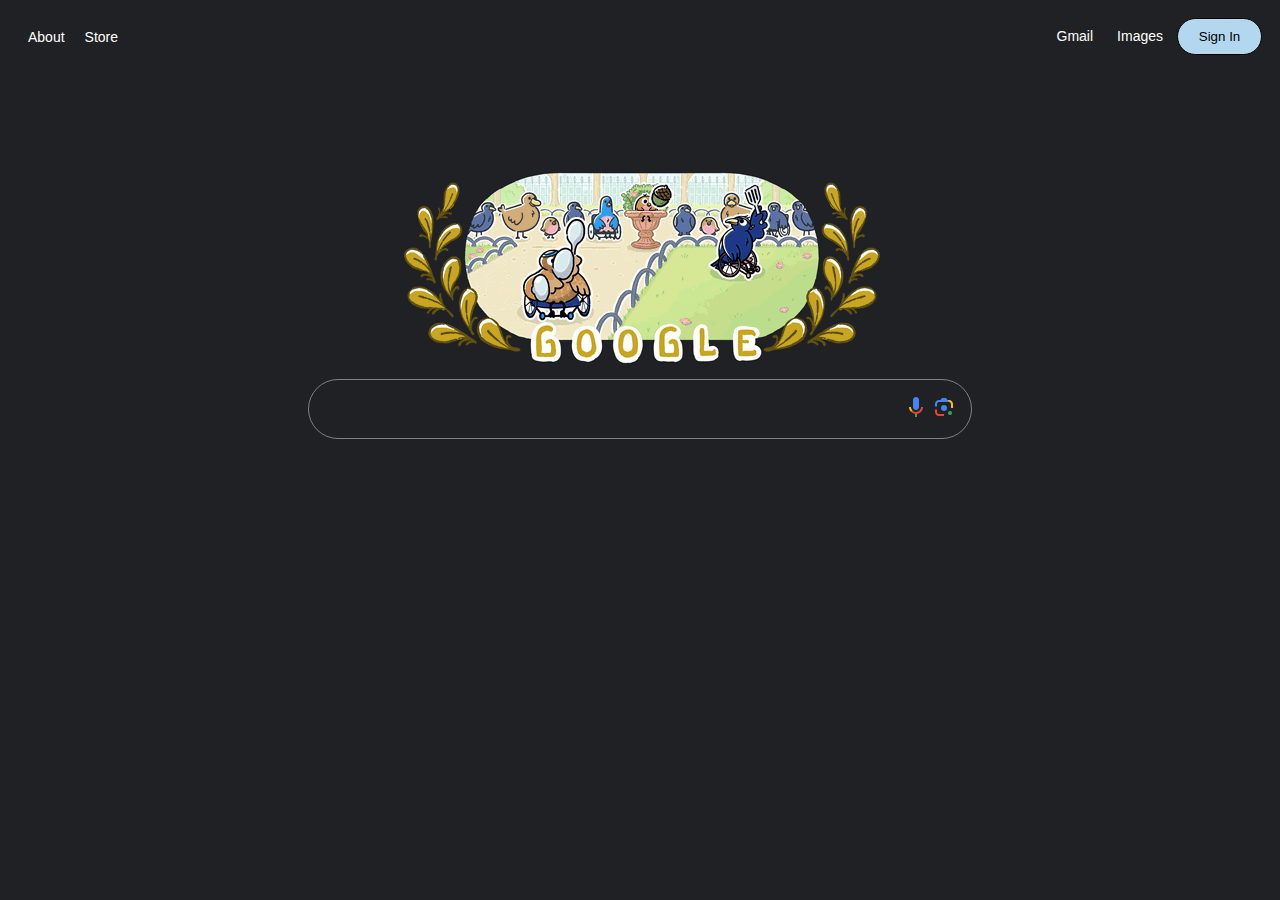
==== index.html @ c117ef8b "Start making google clone" ====
<!DOCTYPE html>
<html lang="en">
<head>
    <meta charset="UTF-8">
    <meta name="viewport" content="width=device-width, initial-scale=1.0">
    <title>NotGoogle</title>

    <link rel="stylesheet" type="text/css" href="css/index.css">
</head>
<body>
    <nav>
        <a href="https://about.google" target="_blank">About</a>
        <a href="https://store.google.com" target="_blank">Store</a>

        <div id="right">
            <div>
                <a href="https://gmail.com" target="_blank">Gmail</a>
                <a href="https://images.google.com" target="_blank">Images</a>
                <button onclick="alert('Sign in??')">Sign In</button>
            </div>

            <!-- <a href="https://about.google/products/" target="_blank">
                <svg focusable="false" viewBox="0 0 24 24"><path d="M6,8c1.1,0 2,-0.9 2,-2s-0.9,-2 -2,-2 -2,0.9 -2,2 0.9,2 2,2zM12,20c1.1,0 2,-0.9 2,-2s-0.9,-2 -2,-2 -2,0.9 -2,2 0.9,2 2,2zM6,20c1.1,0 2,-0.9 2,-2s-0.9,-2 -2,-2 -2,0.9 -2,2 0.9,2 2,2zM6,14c1.1,0 2,-0.9 2,-2s-0.9,-2 -2,-2 -2,0.9 -2,2 0.9,2 2,2zM12,14c1.1,0 2,-0.9 2,-2s-0.9,-2 -2,-2 -2,0.9 -2,2 0.9,2 2,2zM16,6c0,1.1 0.9,2 2,2s2,-0.9 2,-2 -0.9,-2 -2,-2 -2,0.9 -2,2zM12,8c1.1,0 2,-0.9 2,-2s-0.9,-2 -2,-2 -2,0.9 -2,2 0.9,2 2,2zM18,14c1.1,0 2,-0.9 2,-2s-0.9,-2 -2,-2 -2,0.9 -2,2 0.9,2 2,2zM18,20c1.1,0 2,-0.9 2,-2s-0.9,-2 -2,-2 -2,0.9 -2,2 0.9,2 2,2z"></path><image src="https://ssl.gstatic.com/gb/images/bar/al-icon.png" alt=""></image></svg>
            </a> -->
        </div>
    </nav>

    <div id="main">
        <img src="images/paris-games-tennis.gif">

        <div id="search-box">
            <input id="text-input">

            <div id="icons">
                <div>
                    <svg class="goxjub" focusable="false" viewBox="0 0 24 24" xmlns="http://www.w3.org/2000/svg"><path fill="#4285f4" d="m12 15c1.66 0 3-1.31 3-2.97v-7.02c0-1.66-1.34-3.01-3-3.01s-3 1.34-3 3.01v7.02c0 1.66 1.34 2.97 3 2.97z"></path><path fill="#34a853" d="m11 18.08h2v3.92h-2z"></path><path fill="#fbbc04" d="m7.05 16.87c-1.27-1.33-2.05-2.83-2.05-4.87h2c0 1.45 0.56 2.42 1.47 3.38v0.32l-1.15 1.18z"></path><path fill="#ea4335" d="m12 16.93a4.97 5.25 0 0 1 -3.54 -1.55l-1.41 1.49c1.26 1.34 3.02 2.13 4.95 2.13 3.87 0 6.99-2.92 6.99-7h-1.99c0 2.92-2.24 4.93-5 4.93z"></path></svg>
                    <svg class="Gdd5U" focusable="false" viewBox="0 0 192 192" xmlns="http://www.w3.org/2000/svg"><rect fill="none" height="192" width="192"></rect><g><circle fill="#34a853" cx="144.07" cy="144" r="16"></circle><circle fill="#4285f4" cx="96.07" cy="104" r="24"></circle><path fill="#ea4335" d="M24,135.2c0,18.11,14.69,32.8,32.8,32.8H96v-16l-40.1-0.1c-8.8,0-15.9-8.19-15.9-17.9v-18H24V135.2z"></path><path fill="#fbbc04" d="M168,72.8c0-18.11-14.69-32.8-32.8-32.8H116l20,16c8.8,0,16,8.29,16,18v30h16V72.8z"></path><path fill="#4285f4" d="M112,24l-32,0L68,40H56.8C38.69,40,24,54.69,24,72.8V92h16V74c0-9.71,7.2-18,16-18h80L112,24z"></path></g></svg>
                </div>
            </div>
        </div>
    </div>
</body>
</html>
---- css/index.css ----
body {
    background-color: #202124;
}

nav {
    /* background-color: pink; */

    display: flex;
    align-items: center;

    padding: 10px;

    #right {
        width: 100%;
        display: flex;
        align-items:end;
        flex-direction: column;
    }

    a {
        color: white;
        padding: 10px;
        text-decoration: none;

        font-family: Arial,sans-serif;
        font-size: 14px
    }

    a:hover {
        text-decoration: underline;
    }

    button {
        background-color: #b3d7ef;
        border: 1px solid black;
        border-radius: 100px;
        padding: 10px 12px;
        min-width: 85px;
        cursor: pointer;
    }
}



#main {
    display: flex;
    flex-direction: column;
    width: 100%;
    align-items: center;

    margin-top: 8%;
}


#search-box {
    border: 1px solid grey;
    border-radius: 100px;
    padding: 15px;

    margin-top: 1%;

    width: 50%;

    display: flex;


    input {
        width: 90%;
        height: 100%;

        background-color: transparent;
        border: none;

        color: white;
    }

    #icons {
        width: 15%;

        display: flex;
        flex-direction: column;
        align-items: flex-end;

        svg {
            width: 24px;
        }
    }
}
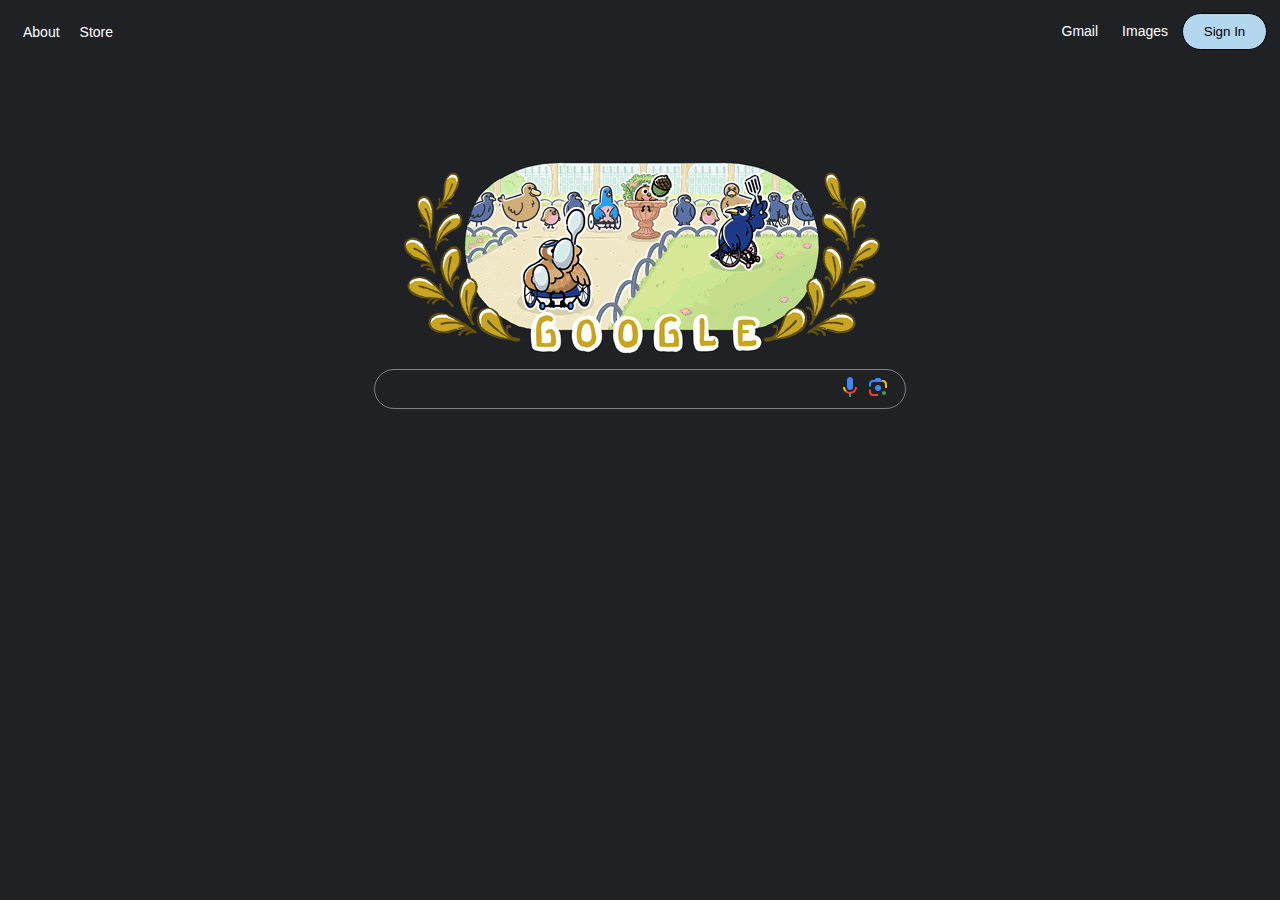
==== commit dfb46a1a: "change styles a bit and make searches work" ====
--- a/index.html
+++ b/index.html
@@ -28,6 +28,7 @@
     <div id="main">
         <img src="images/paris-games-tennis.gif">
 
+        
         <div id="search-box">
             <input id="text-input">
 
@@ -40,4 +41,6 @@
         </div>
     </div>
 </body>
-</html>+</html>
+
+<script src="./js/index.js"></script>--- a/css/index.css
+++ b/css/index.css
@@ -8,7 +8,7 @@
     display: flex;
     align-items: center;
 
-    padding: 10px;
+    padding: 5px;
 
     #right {
         width: 100%;
@@ -56,22 +56,34 @@
     border: 1px solid grey;
     border-radius: 100px;
     padding: 15px;
+    padding-top: 5px;
+    padding-bottom: 5px;
 
     margin-top: 1%;
 
     width: 50%;
+    max-width: 500px;
 
     display: flex;
+    align-items: center;
 
-
+    
+    
     input {
         width: 90%;
         height: 100%;
-
+        
         background-color: transparent;
         border: none;
+        
+        font-size: 16px;
+        font-family: Arial,sans-serif;
 
         color: white;
+    }
+
+    input:focus {
+        outline: none;
     }
 
     #icons {
